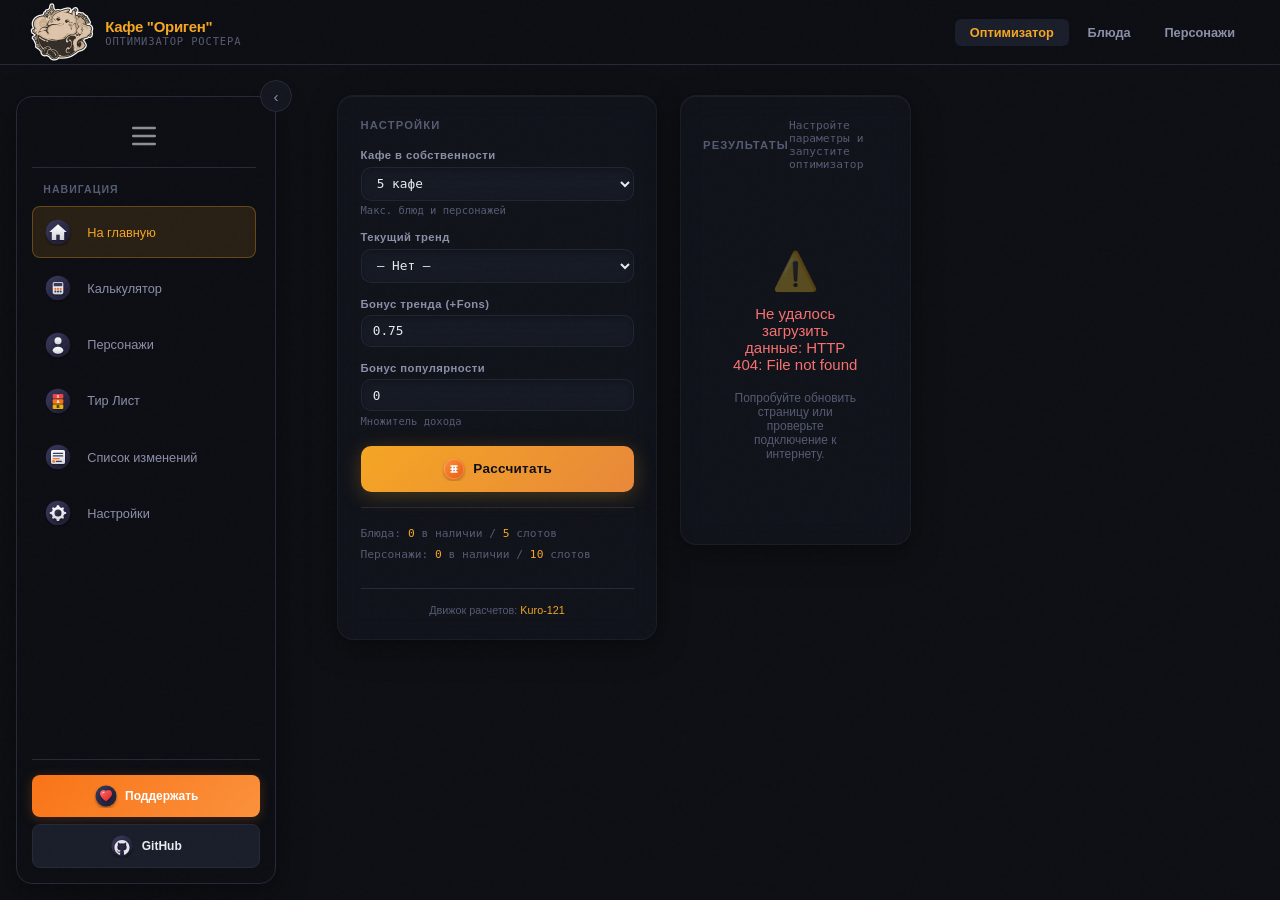
==== calculator/index.html @ 2f05f3e6 "refactor глобальная реархитектура и модуляризация кодовой базы - Перестроена структура папок и файло" ====
<!DOCTYPE html>
<html lang="ru">
<head>
    <meta charset="UTF-8">
    <meta name="viewport" content="width=device-width, initial-scale=1.0">
    <base href="../">
    <title>Кафе "Ориген" - Оптимизатор</title>
    
    <!-- Favicon -->
    <link rel="icon" type="image/x-icon" href="../assets/favicon/favicon.ico">
<link rel="icon" type="image/png" sizes="96x96" href="../assets/favicon/favicon-96x96.png">
<link rel="apple-touch-icon" href="../assets/favicon/apple-touch-icon.png">
<link rel="manifest" href="../assets/favicon/site.webmanifest">
    
    <!-- Styles -->
<link rel="stylesheet" href="./css/variables.css">
<link rel="stylesheet" href="./css/base.css">
<link rel="stylesheet" href="./css/header.css">
<link rel="stylesheet" href="./css/sidebar.css">
<link rel="stylesheet" href="./css/main-content.css">
<link rel="stylesheet" href="./css/panels.css">
<link rel="stylesheet" href="./css/buttons.css">
<link rel="stylesheet" href="./css/ad-sidebar.css">
<link rel="stylesheet" href="./css/responsive.css">
<link rel="stylesheet" href="./calculator/css/character-cards-new.css">
<link rel="stylesheet" href="./calculator/css/characters.css">
<link rel="stylesheet" href="./calculator/css/dish-cards.css">
<link rel="stylesheet" href="./calculator/css/tables.css">
<link rel="stylesheet" href="./calculator/css/results.css">

</head>
<body>
    <!-- Grain Effect -->
    <div class="grain"></div>
    
    <!-- ============================================ -->
    <!-- HEADER                                       -->
    <!-- ============================================ -->
    <header>
        <div class="header-inner">
            <div class="logo">
                <img src="./assets/images/main/logo.png" alt="Logo" class="logo-img">
                <div class="logo-text">
                    <div class="logo-title">Кафе "Ориген"</div>
                    <div class="logo-sub">ОПТИМИЗАТОР РОСТЕРА</div>
                </div>
            </div>
            
      <nav class="tabs">
        <button class="tab active" data-tab="optimizer">Оптимизатор</button>
        <button class="tab" data-tab="dishes">Блюда</button>
        <button class="tab" data-tab="characters">Персонажи</button>
      </nav>
    </div>
  </header>

    <!-- ============================================ -->
    <!-- TOGGLE BUTTON (Sidebar Collapse)             -->
    <!-- ============================================ -->
    <button class="toggle-btn" id="toggleBtn">‹</button>

    <!-- ============================================ -->
    <!-- SIDEBAR NAVIGATION                           -->
    <!-- ============================================ -->
    <nav class="side-nav" id="sideNav">
        <div class="side-nav-scroll">
            <!-- Header with Lines -->
            <div class="side-nav-header">
                <img src="./assets/images/navigation/lines.svg" alt="" class="lines-icon">
            </div>
            
            <!-- Navigation Section -->
            <div class="side-nav-section">
                <div class="side-nav-section-title">Навигация</div>
                <ul class="side-nav-links">
                    <li>
                        <a href="index.html" class="side-link active">
                            <img src="./assets/images/navigation/home.svg" alt="" class="nav-icon">
                            <span class="side-nav-link-text">На главную</span>
                        </a>
                    </li>
                    <li>
                        <a href="calculator.html" class="side-link">
                            <img src="./assets/images/navigation/calculator.svg" alt="" class="nav-icon">
                            <span class="side-nav-link-text">Калькулятор</span>
                        </a>
                    </li>
                    <li>
                        <a href="content/characters.html" class="side-link">
                            <img src="./assets/images/navigation/characters.svg" alt="" class="nav-icon">
                            <span class="side-nav-link-text">Персонажи</span>
                        </a>
                    </li>
                    <li>
                        <a href="content/tier-list.html" class="side-link">
                            <img src="./assets/images/navigation/tier-list.svg" alt="" class="nav-icon">
                            <span class="side-nav-link-text">Тир Лист</span>
                        </a>
                    </li>
                    <li>
                        <a href="changelog.html" class="side-link">
                            <img src="./assets/images/navigation/changelog.svg" alt="" class="nav-icon">
                            <span class="side-nav-link-text">Список изменений</span>
                        </a>
                    </li>
                    <li>
                        <a href="settings.html" class="side-link">
                            <img src="./assets/images/navigation/settings.svg" alt="" class="nav-icon">
                            <span class="side-nav-link-text">Настройки</span>
                        </a>
                    </li>
                </ul>
            </div>
        </div>

        <!-- Footer with Support Buttons -->
        <div class="side-nav-footer">
            <a href="https://boosty.to/yourpage" class="boosty-btn" target="_blank">
                <img src="./assets/images/navigation/support.svg" alt="" class="boosty-btn-icon">
                <span class="boosty-btn-text">Поддержать</span>
            </a>
            <a href="https://github.com/Dizzlok/nte-cafe-optimizer-ru" class="github-btn" target="_blank">
                <img src="./assets/images/navigation/github.svg" alt="" class="github-btn-icon">
                <span class="github-btn-text">GitHub</span>
            </a>
        </div>
    </nav>

    <!-- ============================================ -->
    <!-- MAIN CONTENT WRAPPER                         -->
    <!-- ============================================ -->
    <div class="main-wrapper" id="mainWrapper">
        <div class="content-area">
            
            <!-- ============================================ -->
            <!-- TAB: OPTIMIZER                               -->
            <!-- ============================================ -->
            <div id="tab-optimizer" class="tab-content active">
                <div class="optimizer-grid">
                    
                    <!-- Settings Panel -->
                    <div class="panel">
                        <div class="panel-header">
                            <div class="panel-title">Настройки</div>
                        </div>
                        
                        <div class="field-group">
                            <label for="cafesOwned">Кафе в собственности</label>
                            <select id="cafesOwned">
                                <option value="1">1 кафе</option>
                                <option value="2">2 кафе</option>
                                <option value="3">3 кафе</option>
                                <option value="4">4 кафе</option>
                                <option value="5" selected>5 кафе</option>
                            </select>
                            <span class="field-hint">Макс. блюд и персонажей</span>
                        </div>

                        <div class="field-group">
                            <label for="trendCategory">Текущий тренд</label>
                            <select id="trendCategory">
                                <option value="">— Нет —</option>
                            </select>
                        </div>

                        <div class="field-group">
                            <label for="trendBonus">Бонус тренда (+Fons)</label>
                            <input type="number" id="trendBonus" step="0.01" value="0.75">
                        </div>

                        <div class="field-group">
                            <label for="popularityBonus">Бонус популярности</label>
                            <input type="number" id="popularityBonus" step="0.01" value="0">
                            <span class="field-hint">Множитель дохода</span>
                        </div>

                        <button class="btn-run" id="btnRun">
                            <img src="./assets/images/calculator/calculate.svg" alt="" class="btn-run-icon">
                            Рассчитать
                        </button>

                        <div class="roster-summary" id="rosterSummary">
                            Блюда: <span>0</span> в наличии / <span>5</span> слотов<br>
                            Персонажи: <span>0</span> в наличии / <span>10</span> слотов
                        </div>

                        <div class="support-section">
                            <p class="credits">Движок расчетов: <a href="https://github.com/Kuro-121" target="_blank">Kuro-121</a></p>
                        </div>
                    </div>

                    <!-- Results Panel -->
                    <div class="panel full-panel">
                        <div class="panel-header">
                            <div class="panel-title">Результаты</div>
                            <div class="panel-hint">Настройте параметры и запустите оптимизатор</div>
                        </div>
                        <div id="resultsArea">
                            <div class="results-placeholder">
                                <div class="placeholder-icon">☕</div>
                                <p>Настройте параметры и запустите оптимизатор, чтобы увидеть лучший состав.</p>
                            </div>
                        </div>
                    </div>
                </div>
            </div>

            <!-- TAB: DISHES -->
            <div id="tab-dishes" class="tab-content">
                <div class="panel">
                    <div class="panel-header">
                        <div class="panel-title">Блюда</div>
                            <div class="bulk-actions">
                                <button class="btn-bulk" id="btnToggleAllOwned">Выбрать все</button>
                                <button class="btn-bulk" id="btnToggleAllLevel">Установить все L2</button>
                            </div>
                        </div>
                        <div class="dishes-container" id="dishesContainer"></div>
    </div>
</div>

            <!-- ============================================ -->
            <!-- TAB: CHARACTERS                              -->
            <!-- ============================================ -->
            <div id="tab-characters" class="tab-content">
    <div class="panel">
        <div class="panel-header">
            <div class="panel-title">Персонажи</div>
            <div class="char-stats">
                <span class="stat-badge">
                    <span class="stat-value" id="ownedCount">0</span>
                    <span class="stat-label">в наличии</span>
                </span>
                <span class="stat-badge">
                    <span class="stat-value" id="totalCount">0</span>
                    <span class="stat-label">всего</span>
                </span>
            </div>
        </div>
        <div class="char-cards-grid" id="charCardsGrid"></div>
    </div>

        </div>

        <!-- ============================================ -->
        <!-- ADVERTISEMENT SIDEBAR                        -->
        <!-- ============================================ -->
        <aside class="ad-sidebar">
            <div class="ad-title">Реклама</div>
            <div class="ad-placeholder">
                <div class="ad-placeholder-icon">📢</div>
                <div>300 × 600</div>
            </div>
        </aside>
    </div>

    <!-- Scripts -->
<script src="../js/common_database/character-data.js"></script>
<script src="../js/common/localization.js"></script>
<script src="../js/common/app.js" type="module"></script>
<script src="../js/common/sidebar.js"></script>
    
    <script>
        // Tab Switching Logic
        document.querySelectorAll('.tab').forEach(tab => {
            tab.addEventListener('click', () => {
                document.querySelectorAll('.tab').forEach(t => t.classList.remove('active'));
                document.querySelectorAll('.tab-content').forEach(t => t.classList.remove('active'));
                tab.classList.add('active');
                document.getElementById('tab-' + tab.dataset.tab).classList.add('active');
            });
        });
    </script>
</body>
</html>
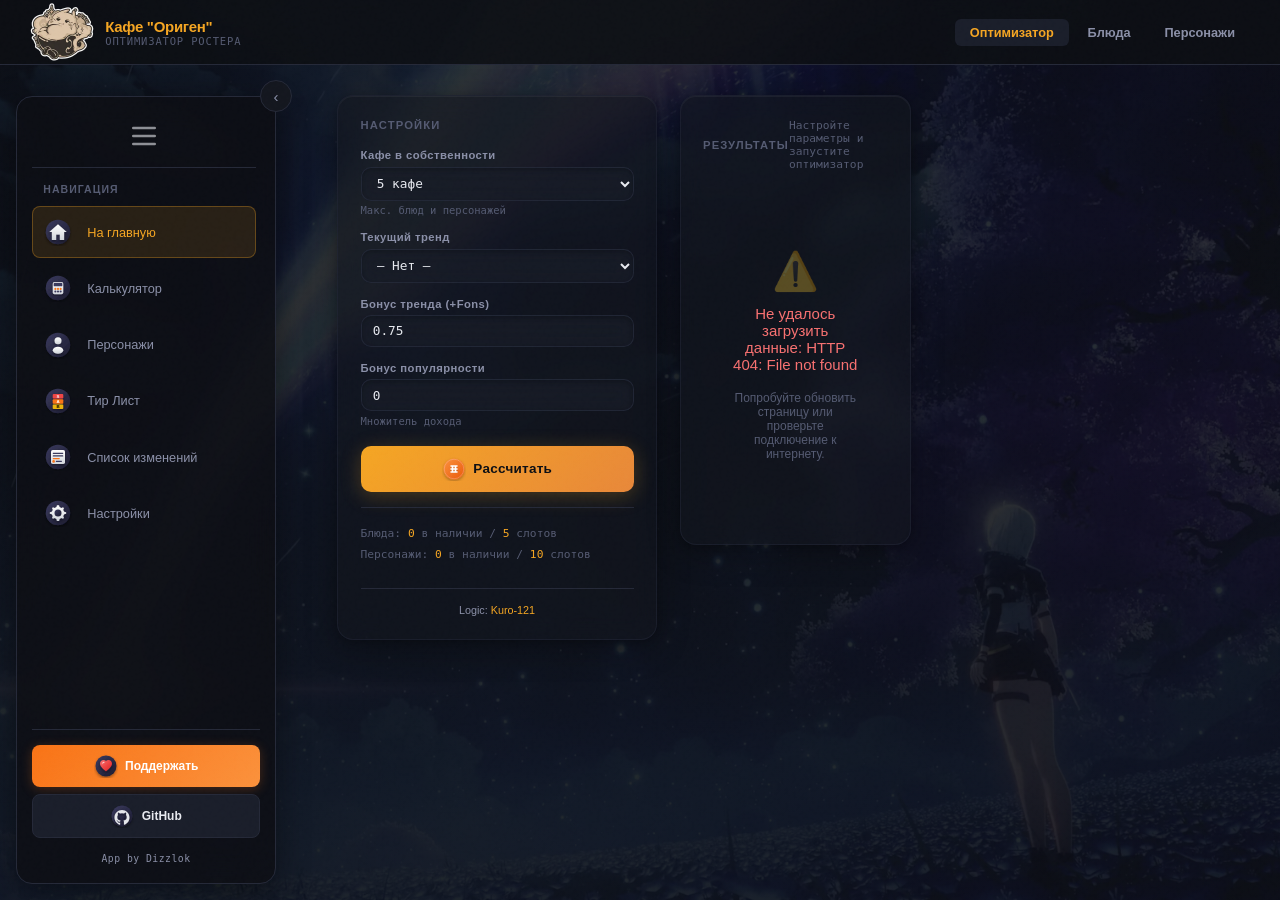
==== commit 3ee25707: "оптимизация оптимизация изображений" ====
--- a/calculator/index.html
+++ b/calculator/index.html
@@ -39,7 +39,7 @@
     <header>
         <div class="header-inner">
             <div class="logo">
-                <img src="./assets/images/main/logo.png" alt="Logo" class="logo-img">
+                <img src="./assets/images/main/logo.webp" alt="Logo" class="logo-img">
                 <div class="logo-text">
                     <div class="logo-title">Кафе "Ориген"</div>
                     <div class="logo-sub">ОПТИМИЗАТОР РОСТЕРА</div>
@@ -116,13 +116,14 @@
         <!-- Footer with Support Buttons -->
         <div class="side-nav-footer">
             <a href="https://boosty.to/yourpage" class="boosty-btn" target="_blank">
-                <img src="./assets/images/navigation/support.svg" alt="" class="boosty-btn-icon">
-                <span class="boosty-btn-text">Поддержать</span>
+                 <img src="./assets/images/navigation/support.svg" alt="" class="boosty-btn-icon">
+                 <span class="boosty-btn-text">Поддержать</span>
             </a>
             <a href="https://github.com/Dizzlok/nte-cafe-optimizer-ru" class="github-btn" target="_blank">
                 <img src="./assets/images/navigation/github.svg" alt="" class="github-btn-icon">
                 <span class="github-btn-text">GitHub</span>
             </a>
+        <div class="app-credits">App by Dizzlok</div>
         </div>
     </nav>
 
@@ -185,7 +186,7 @@
                         </div>
 
                         <div class="support-section">
-                            <p class="credits">Движок расчетов: <a href="https://github.com/Kuro-121" target="_blank">Kuro-121</a></p>
+                            <p class="credits"><span class="credits-label">Logic:</span> <a href="https://github.com/Kuro-121" target="_blank">Kuro-121</a></p>
                         </div>
                     </div>
 
@@ -209,7 +210,10 @@
             <div id="tab-dishes" class="tab-content">
                 <div class="panel">
                     <div class="panel-header">
-                        <div class="panel-title">Блюда</div>
+                        <div class="panel-title">
+                            <img src="./assets/images/calculator/dishes.webp" alt="" class="panel-title-icon">
+                            Блюда
+                        </div>
                             <div class="bulk-actions">
                                 <button class="btn-bulk" id="btnToggleAllOwned">Выбрать все</button>
                                 <button class="btn-bulk" id="btnToggleAllLevel">Установить все L2</button>
@@ -223,10 +227,13 @@
             <!-- TAB: CHARACTERS                              -->
             <!-- ============================================ -->
             <div id="tab-characters" class="tab-content">
-    <div class="panel">
-        <div class="panel-header">
-            <div class="panel-title">Персонажи</div>
-            <div class="char-stats">
+                <div class="panel">
+                     <div class="panel-header">
+                        <div class="panel-title">
+                            <img src="./assets/images/calculator/characters.webp" alt="" class="panel-title-icon">
+                             Персонажи
+                        </div>
+                        <div class="char-stats">
                 <span class="stat-badge">
                     <span class="stat-value" id="ownedCount">0</span>
                     <span class="stat-label">в наличии</span>
